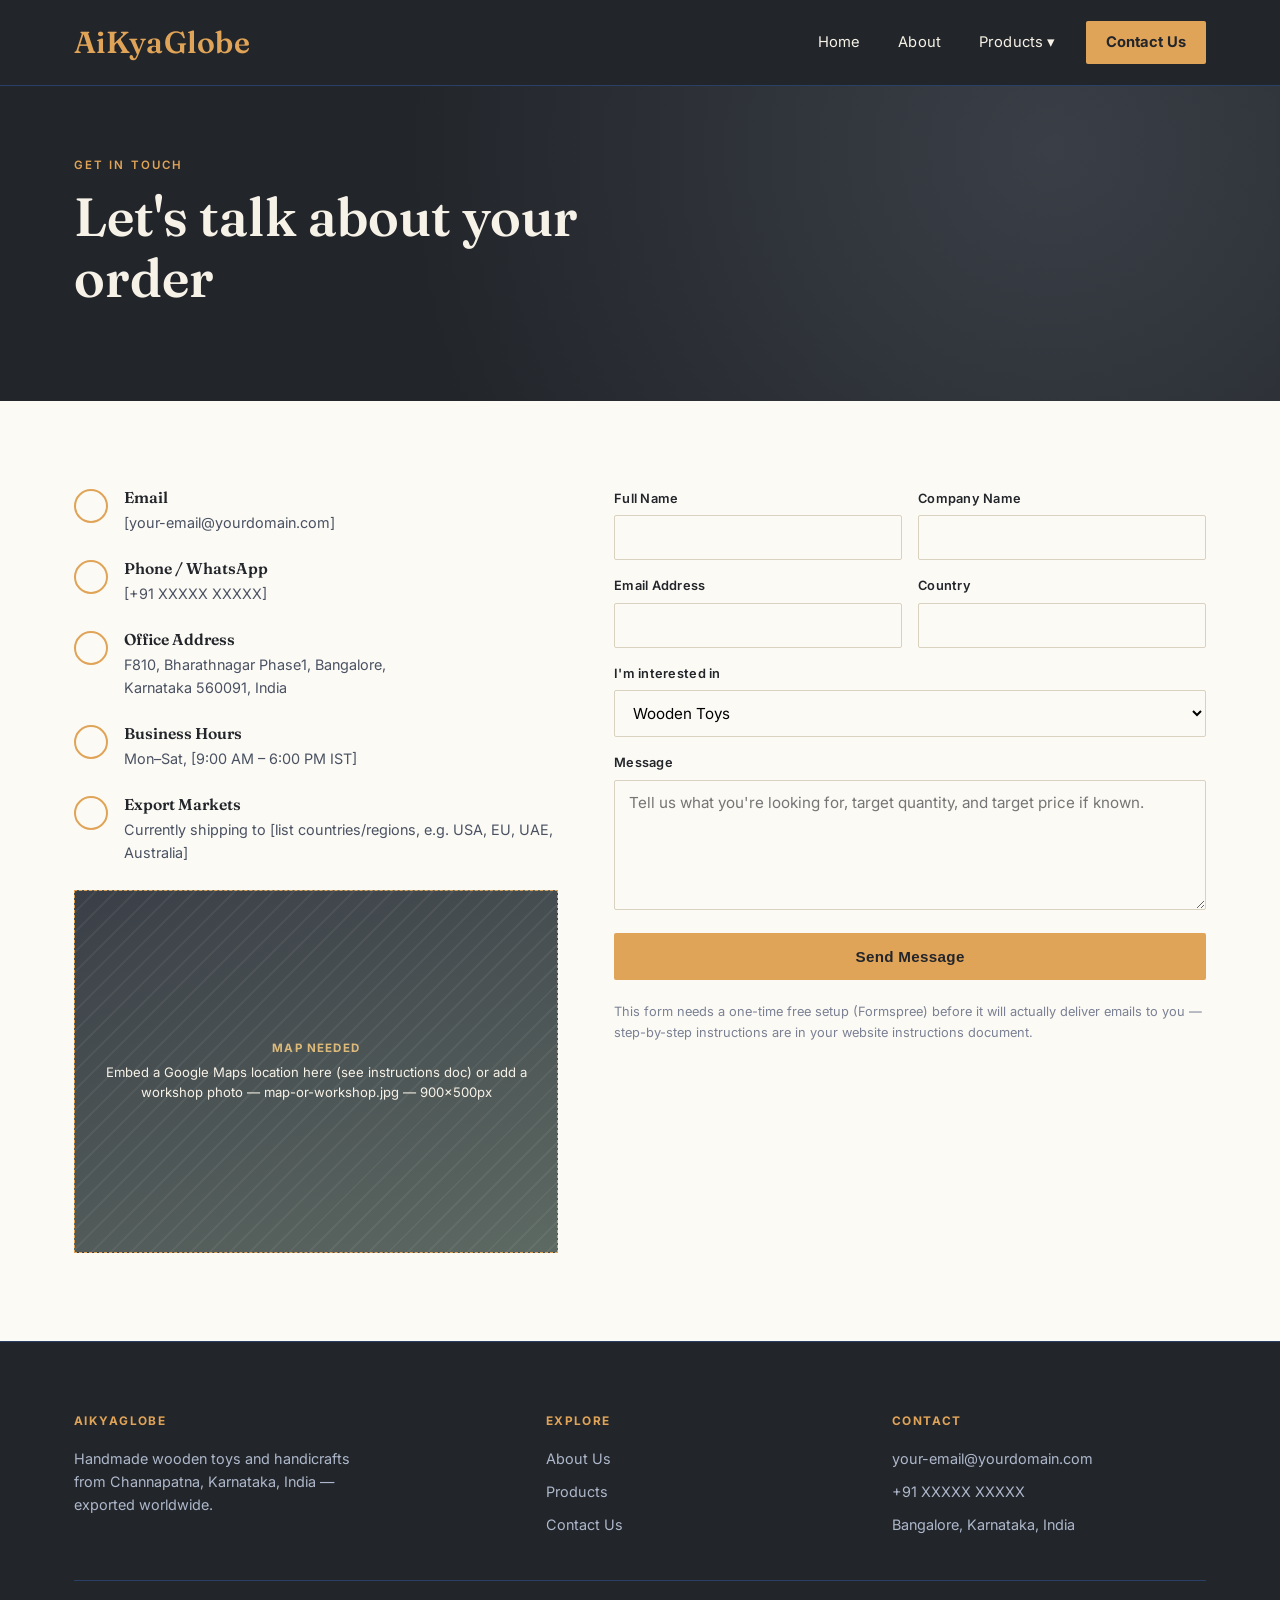
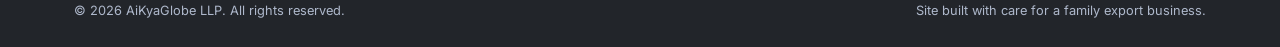
==== contact.html @ 81fc12ea "V1 V1- 19Jul2026" ====
<!DOCTYPE html>
<html lang="en">
<head>
<meta charset="UTF-8">
<meta name="viewport" content="width=device-width, initial-scale=1.0">
<title>Contact Us | AiKyaGlobe — Eco-Friendly Wooden Toys & Handicrafts</title>
<meta name="description" content="Get in touch with AiKyaGlobe for wholesale quotes, sample orders and catalogue requests.">
<link rel="preconnect" href="https://fonts.googleapis.com">
<link href="https://fonts.googleapis.com/css2?family=Fraunces:opsz,wght@9..144,500;9..144,600;9..144,700&family=Inter:wght@400;500;600;700&display=swap" rel="stylesheet">
<link rel="stylesheet" href="styles.css">
</head>
<body>

<header class="site-header">
  <div class="nav-wrap">
    <a href="index.html" class="logo"><span class="logo-aikya">AiKya</span><span class="logo-globe">Globe</span></a>
    <button class="nav-toggle" aria-label="Open menu" aria-expanded="false">☰</button>
    <nav class="primary-nav">
      <ul>
        <li><a class="nav-link" href="index.html">Home</a></li>
        <li><a class="nav-link" href="about.html">About</a></li>
        <li class="has-dropdown">
          <a class="nav-link" href="products.html">Products ▾</a>
          <div class="dropdown">
            <a href="products.html#wooden-toys">Wooden Toys</a>
            <a href="products.html#handicrafts">Handicrafts</a>
            <a href="products.html#home-decor">Home Décor &amp; Gifts</a>
          </div>
        </li>
        <li><a class="nav-link nav-cta active" href="contact.html">Contact Us</a></li>
      </ul>
    </nav>
  </div>
</header>

<section class="hero" style="padding:70px 0;">
  <div class="container">
    <p class="eyebrow">Get In Touch</p>
    <h1 style="max-width:18ch;">Let's talk about your order</h1>
  </div>
</section>

<section>
  <div class="container contact-grid">
    <!-- ============ CONTACT INFO ============
         EDIT: replace every [placeholder] with your real details. -->
    <div>
      <div class="info-row">
        <span class="ring"></span>
        <div><h4>Email</h4><p>[your-email@yourdomain.com]</p></div>
      </div>
      <div class="info-row">
        <span class="ring"></span>
        <div><h4>Phone / WhatsApp</h4><p>[+91 XXXXX XXXXX]</p></div>
      </div>
      <div class="info-row">
        <span class="ring"></span>
        <div><h4>Office Address</h4><p>F810, Bharathnagar Phase1, Bangalore,<br>Karnataka 560091, India</p></div>
      </div>
      <div class="info-row">
        <span class="ring"></span>
        <div><h4>Business Hours</h4><p>Mon–Sat, [9:00 AM – 6:00 PM IST]</p></div>
      </div>
      <div class="info-row">
        <span class="ring"></span>
        <div><h4>Export Markets</h4><p>Currently shipping to [list countries/regions, e.g. USA, EU, UAE, Australia]</p></div>
      </div>

      <div class="img-placeholder" style="margin-top:8px;">
        <div><b>Map needed</b>Embed a Google Maps location here (see instructions doc) or add a workshop photo — map-or-workshop.jpg — 900×500px</div>
      </div>
    </div>

    <!-- ============ CONTACT FORM ============
         This is a static form. To receive these messages by email without
         a developer, connect it to a free tool called Formspree —
         full steps are in the instructions document. -->
    <div>
      <form class="contact-form" action="https://formspree.io/f/mzdnrqqg" method="POST">
        <div class="form-row">
          <div>
            <label for="name">Full Name</label>
            <input type="text" id="name" name="name" required>
          </div>
          <div>
            <label for="company">Company Name</label>
            <input type="text" id="company" name="company">
          </div>
        </div>
        <div class="form-row">
          <div>
            <label for="email">Email Address</label>
            <input type="email" id="email" name="email" required>
          </div>
          <div>
            <label for="country">Country</label>
            <input type="text" id="country" name="country">
          </div>
        </div>
        <div>
          <label for="interest">I'm interested in</label>
          <select id="interest" name="interest">
            <option>Wooden Toys</option>
            <option>Handicrafts</option>
            <option>Home Décor &amp; Gifts</option>
            <option>A mix / custom order</option>
          </select>
        </div>
        <div>
          <label for="message">Message</label>
          <textarea id="message" name="message" placeholder="Tell us what you're looking for, target quantity, and target price if known." required></textarea>
        </div>
        <button type="submit" class="btn btn-primary">Send Message</button>
        <p class="form-note">This form needs a one-time free setup (Formspree) before it will actually deliver emails to you — step-by-step instructions are in your website instructions document.</p>
      </form>
    </div>
  </div>
</section>

<footer>
  <div class="container">
    <div class="foot-grid">
      <div>
        <h5>AiKyaGlobe</h5>
        <p style="max-width:32ch;color:#AEB8CB;">Handmade wooden toys and handicrafts from Channapatna, Karnataka, India — exported worldwide.</p>
      </div>
      <div>
        <h5>Explore</h5>
        <ul>
          <li><a href="about.html">About Us</a></li>
          <li><a href="products.html">Products</a></li>
          <li><a href="contact.html">Contact Us</a></li>
        </ul>
      </div>
      <div>
        <h5>Contact</h5>
        <ul>
          <li>your-email@yourdomain.com</li>
          <li>+91 XXXXX XXXXX</li>
          <li>Bangalore, Karnataka, India</li>
        </ul>
      </div>
    </div>
    <div class="foot-bottom">
      <span>© 2026 AiKyaGlobe LLP. All rights reserved.</span>
      <span>Site built with care for a family export business.</span>
    </div>
  </div>
</footer>

<script src="script.js"></script>
</body>
</html>
---- styles.css ----
/* =========================================================
   GOMBE — Channapatna Woodcraft Exports
   Stylesheet. Colors, fonts and spacing are all defined as
   CSS variables at the top so you (non-developer) can change
   the whole site's look by editing a handful of lines here.
   ========================================================= */

:root{
  /* ---- BRAND COLORS (edit these to re-theme the whole site) ---- */
  --navy-deep:   #22252A;
  --navy-mid:    #3A3F47;
  --navy-line:   #2A4066;
  --gold:        #E0A458;
  --gold-bright: #DDBA79;
  --ivory:       #F7F2E7;
  --paper:       #FCFAF5;
  --charcoal:    #21262E;
  --terracotta:  #6B7A6E;

  /* ---- TYPE ---- */
  --font-display: "Fraunces", Georgia, serif;
  --font-body: "Inter", -apple-system, Segoe UI, sans-serif;

  --radius: 2px;
  --max-width: 1180px;
}

*{ box-sizing: border-box; }
html{ scroll-behavior: smooth; }
body{
  margin:0;
  background: var(--paper);
  color: var(--charcoal);
  font-family: var(--font-body);
  font-size: 16px;
  line-height: 1.6;
  -webkit-font-smoothing: antialiased;
}
img{ max-width:100%; display:block; }
a{ color: inherit; text-decoration:none; }
h1,h2,h3,h4{
  font-family: var(--font-display);
  font-weight: 600;
  line-height: 1.15;
  margin: 0 0 .5em;
  color: var(--navy-deep);
}
p{ margin:0 0 1em; }
.container{
  max-width: var(--max-width);
  margin: 0 auto;
  padding: 0 24px;
}
.eyebrow{
  font-family: var(--font-body);
  text-transform: uppercase;
  letter-spacing: .18em;
  font-size: .72rem;
  font-weight: 600;
  color: var(--gold);
}
.btn{
  display:inline-block;
  padding: 14px 30px;
  border-radius: var(--radius);
  font-weight: 600;
  font-size: .95rem;
  letter-spacing: .02em;
  transition: all .2s ease;
  border: 1px solid transparent;
  cursor:pointer;
}
.btn-primary{
  background: var(--gold);
  color: var(--navy-deep);
}
.btn-primary:hover{ background: var(--gold-bright); }
.btn-outline{
  border-color: var(--ivory);
  color: var(--ivory);
}
.btn-outline:hover{ background: rgba(247,242,231,.1); }

/* ---------------- RING MOTIF (signature graphic) ----------------
   Channapatna toys are turned on a lathe, building up concentric
   rings of colour. We reuse that ring motif across the site as
   dividers, bullets and hero art instead of generic icons/numbers. */
.ring-divider{
  display:flex;
  align-items:center;
  gap:14px;
  margin: 0 0 28px;
}
.ring-divider .ring{
  width: 14px; height:14px;
  border-radius:50%;
  border: 2px solid var(--gold);
}
.ring-divider .line{
  flex:1;
  height:1px;
  background: var(--navy-line);
  max-width: 90px;
}

/* ---------------- HEADER / NAV ---------------- */
header.site-header{
  position: sticky; top:0; z-index: 100;
  background: var(--navy-deep);
  border-bottom: 1px solid var(--navy-line);
}
.nav-wrap{
  display:flex;
  align-items:center;
  justify-content:space-between;
  padding: 18px 24px;
  max-width: var(--max-width);
  margin: 0 auto;
}
.logo{
  font-family: var(--font-display);
  color: var(--ivory);
  font-size: 1.9rem;
  font-weight: 600;
  letter-spacing: .01em;
}
.logo span{ color: var(--gold); }
nav.primary-nav ul{
  list-style:none;
  display:flex;
  align-items:center;
  gap: 6px;
  margin:0; padding:0;
}
nav.primary-nav a.nav-link{
  display:block;
  padding: 10px 16px;
  color: var(--ivory);
  font-size: .92rem;
  letter-spacing: .01em;
  border-radius: var(--radius);
}
nav.primary-nav a.nav-link:hover{ color: var(--gold); }
nav.primary-nav a.nav-link.active{ color: var(--gold); }

.has-dropdown{ position:relative; }
.dropdown{
  position:absolute;
  top: 100%; left:0;
  min-width: 230px;
  background: var(--navy-mid);
  border: 1px solid var(--navy-line);
  padding: 6px;
  opacity:0; visibility:hidden;
  transform: translateY(6px);
  transition: all .18s ease;
  box-shadow: 0 18px 34px rgba(0,0,0,.35);
}
.has-dropdown:hover .dropdown,
.has-dropdown:focus-within .dropdown{
  opacity:1; visibility:visible; transform: translateY(0);
}
.dropdown a{
  display:block;
  padding: 11px 14px;
  color: var(--ivory);
  font-size: .88rem;
  border-radius: var(--radius);
}
.dropdown a:hover{ background: var(--navy-deep); color: var(--gold); }

.nav-cta{
  background: var(--gold);
  color: var(--navy-deep) !important;
  font-weight: 700;
  padding: 10px 20px !important;
  border-radius: var(--radius);
  margin-left: 8px;
}
.nav-cta:hover{ background: var(--gold-bright); color: var(--navy-deep) !important; }

.nav-toggle{
  display:none;
  background:none; border:none;
  color: var(--ivory);
  font-size: 1.6rem;
  cursor:pointer;
}

/* ---------------- HERO ---------------- */
.hero{
  background: radial-gradient(circle at 82% 20%, var(--navy-mid), var(--navy-deep) 60%);
  color: var(--ivory);
  padding: 100px 0 90px;
  position:relative;
  overflow:hidden;
}
.hero-grid{
  display:grid;
  grid-template-columns: 1.1fr .9fr;
  gap: 40px;
  align-items:center;
}
.hero h1{
  color: var(--ivory);
  font-size: clamp(2.3rem, 4.2vw, 3.6rem);
  margin-bottom: .4em;
}
.hero h1 em{
  color: var(--gold);
  font-style: normal;
}
.hero p.lede{
  font-size: 1.1rem;
  color: #D7DEEA;
  max-width: 46ch;
  margin-bottom: 2em;
}
.hero .cta-row{ display:flex; gap:14px; flex-wrap:wrap; }

/* concentric ring SVG art */
.ring-art{ width:100%; max-width:420px; margin:0 auto; }

/* ---------------- SECTIONS ---------------- */
section{ padding: 88px 0; }
section.alt{ background: var(--ivory); }
.section-head{ max-width: 640px; margin-bottom: 48px; }
.section-head.center{ margin-left:auto; margin-right:auto; text-align:center; }

.grid-3{
  display:grid;
  grid-template-columns: repeat(3,1fr);
  gap: 32px;
}
.grid-2{
  display:grid;
  grid-template-columns: 1fr 1fr;
  gap: 48px;
  align-items:center;
}

.card{
  background: var(--paper);
  border: 1px solid #E7E0D0;
  padding: 34px 28px;
}
.card .ring{
  width: 40px; height:40px;
  border-radius:50%;
  border: 3px solid var(--gold);
  margin-bottom: 20px;
  position:relative;
}
.card .ring::after{
  content:"";
  position:absolute; inset:8px;
  border-radius:50%;
  border: 2px solid var(--terracotta);
}
.card h3{ font-size:1.15rem; }
.card p{ color:#4A5262; font-size:.96rem; margin-bottom:0; }

/* ---------------- IMAGE PLACEHOLDER ----------------
   Swap these divs for <img> tags once you have real photos.
   Each shows exactly what file to add and at what size. */
.img-placeholder{
  aspect-ratio: 4/3;
  background:
    repeating-linear-gradient(135deg, rgba(255,255,255,.05) 0 2px, transparent 2px 14px),
    linear-gradient(160deg, var(--navy-mid), var(--terracotta) 140%);
  display:flex;
  align-items:center;
  justify-content:center;
  text-align:center;
  color: var(--ivory);
  padding: 20px;
  font-size: .82rem;
  line-height:1.5;
  border: 1px dashed var(--gold);
}
.img-placeholder.square{ aspect-ratio: 1/1; }
.img-placeholder b{ display:block; color: var(--gold-bright); font-size:.72rem; text-transform:uppercase; letter-spacing:.1em; margin-bottom:6px; }

/* ---------------- PRODUCT CARDS ---------------- */
.product-grid{
  display:grid;
  grid-template-columns: repeat(3, 1fr);
  gap: 28px;
}
.product-card{ background: var(--paper); border:1px solid #E7E0D0; }
.product-card .body{ padding: 20px 20px 24px; }
.product-card h4{ font-size:1.02rem; margin-bottom:.3em; }
.product-card p{ font-size:.88rem; color:#5A6272; margin-bottom:0; }
.product-section{ scroll-margin-top: 110px; padding-top: 60px; }
.product-section + .product-section{ border-top: 1px solid #E7E0D0; }

/* ---------------- CTA BAND ---------------- */
.cta-band{
  background: var(--navy-deep);
  color: var(--ivory);
  padding: 70px 0;
  text-align:center;
}
.cta-band h2{ color: var(--ivory); }
.cta-band p{ color:#C9D1E0; max-width:520px; margin:0 auto 2em; }

/* ---------------- FOOTER ---------------- */
footer{
  background: var(--navy-deep);
  border-top: 1px solid var(--navy-line);
  color: #AEB8CB;
  padding: 50px 0 26px;
  font-size: .9rem;
}
footer .foot-grid{
  display:grid;
  grid-template-columns: 1.4fr 1fr 1fr;
  gap: 32px;
  margin-bottom: 34px;
}
footer h5{
  color: var(--gold);
  font-family: var(--font-body);
  text-transform:uppercase;
  letter-spacing:.12em;
  font-size:.74rem;
  margin-bottom:16px;
}
footer ul{ list-style:none; padding:0; margin:0; }
footer li{ margin-bottom:10px; }
footer a:hover{ color: var(--gold); }
.foot-bottom{
  border-top: 1px solid var(--navy-line);
  padding-top: 20px;
  display:flex; justify-content:space-between; flex-wrap:wrap; gap:10px;
  font-size: .8rem;
}

/* ---------------- CONTACT PAGE ---------------- */
.contact-grid{
  display:grid;
  grid-template-columns: .9fr 1.1fr;
  gap: 56px;
}
.info-row{ display:flex; gap:16px; margin-bottom:26px; }
.info-row .ring{
  width: 34px; height:34px; min-width:34px;
  border-radius:50%;
  border: 2px solid var(--gold);
}
.info-row h4{ font-size:.98rem; margin-bottom:.25em; }
.info-row p{ font-size:.9rem; color:#4A5262; margin-bottom:0; }

form.contact-form{ display:grid; gap:16px; }
.form-row{ display:grid; grid-template-columns:1fr 1fr; gap:16px; }
label{ display:block; font-size:.8rem; font-weight:600; color: var(--navy-deep); margin-bottom:6px; letter-spacing:.02em; }
input, textarea, select{
  width:100%;
  padding: 12px 14px;
  border: 1px solid #D9D2C1;
  background: var(--paper);
  font-family: var(--font-body);
  font-size: .95rem;
  border-radius: var(--radius);
}
input:focus, textarea:focus, select:focus{ outline: 2px solid var(--gold); border-color:var(--gold); }
textarea{ resize: vertical; min-height: 130px; }
.form-note{ font-size:.8rem; color:#7A8194; margin-top:6px; }

/* ---------------- RESPONSIVE ---------------- */
@media (max-width: 900px){
  .hero-grid, .grid-2, .contact-grid{ grid-template-columns: 1fr; }
  .grid-3, .product-grid{ grid-template-columns: 1fr 1fr; }
  footer .foot-grid{ grid-template-columns: 1fr; }
}
@media (max-width: 640px){
  .grid-3, .product-grid{ grid-template-columns: 1fr; }
  .form-row{ grid-template-columns: 1fr; }
  nav.primary-nav{
    position:fixed; top:66px; left:0; right:0; bottom:0;
    background: var(--navy-deep);
    transform: translateX(100%);
    transition: transform .25s ease;
    overflow-y:auto;
  }
  nav.primary-nav.open{ transform: translateX(0); }
  nav.primary-nav ul{ flex-direction:column; align-items:stretch; padding: 20px; gap:2px; }
  .dropdown{ position:static; opacity:1; visibility:visible; transform:none; display:none; box-shadow:none; border:none; margin-left:14px; }
  .has-dropdown.open .dropdown{ display:block; }
  .nav-toggle{ display:block; }
  .nav-cta{ margin: 10px 0 0; text-align:center; }
}
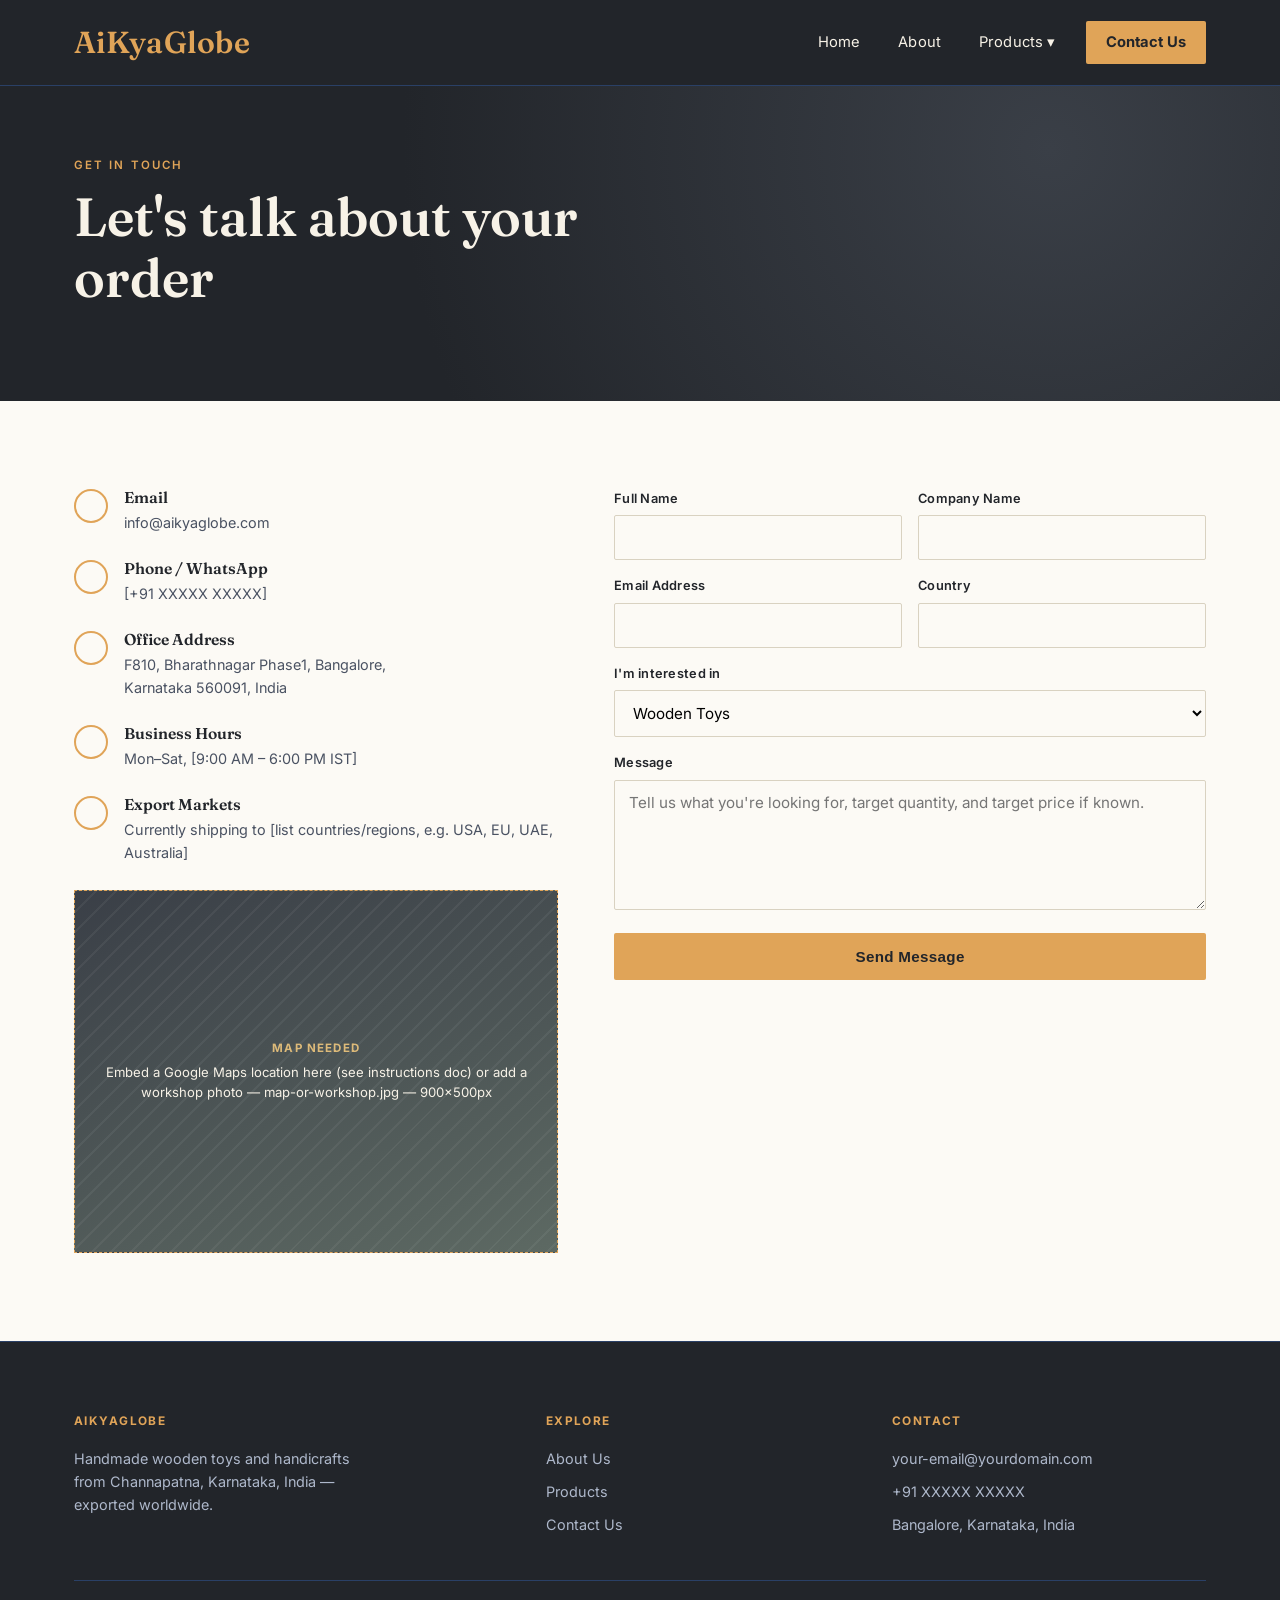
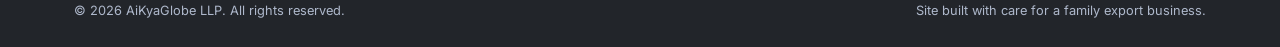
==== commit eb90b31d: "Add files via upload" ====
--- a/contact.html
+++ b/contact.html
@@ -47,7 +47,7 @@
     <div>
       <div class="info-row">
         <span class="ring"></span>
-        <div><h4>Email</h4><p>[your-email@yourdomain.com]</p></div>
+        <div><h4>Email</h4><p>info@aikyaglobe.com</p></div>
       </div>
       <div class="info-row">
         <span class="ring"></span>
@@ -111,7 +111,7 @@
           <textarea id="message" name="message" placeholder="Tell us what you're looking for, target quantity, and target price if known." required></textarea>
         </div>
         <button type="submit" class="btn btn-primary">Send Message</button>
-        <p class="form-note">This form needs a one-time free setup (Formspree) before it will actually deliver emails to you — step-by-step instructions are in your website instructions document.</p>
+        <p class="form-note"></p>
       </form>
     </div>
   </div>
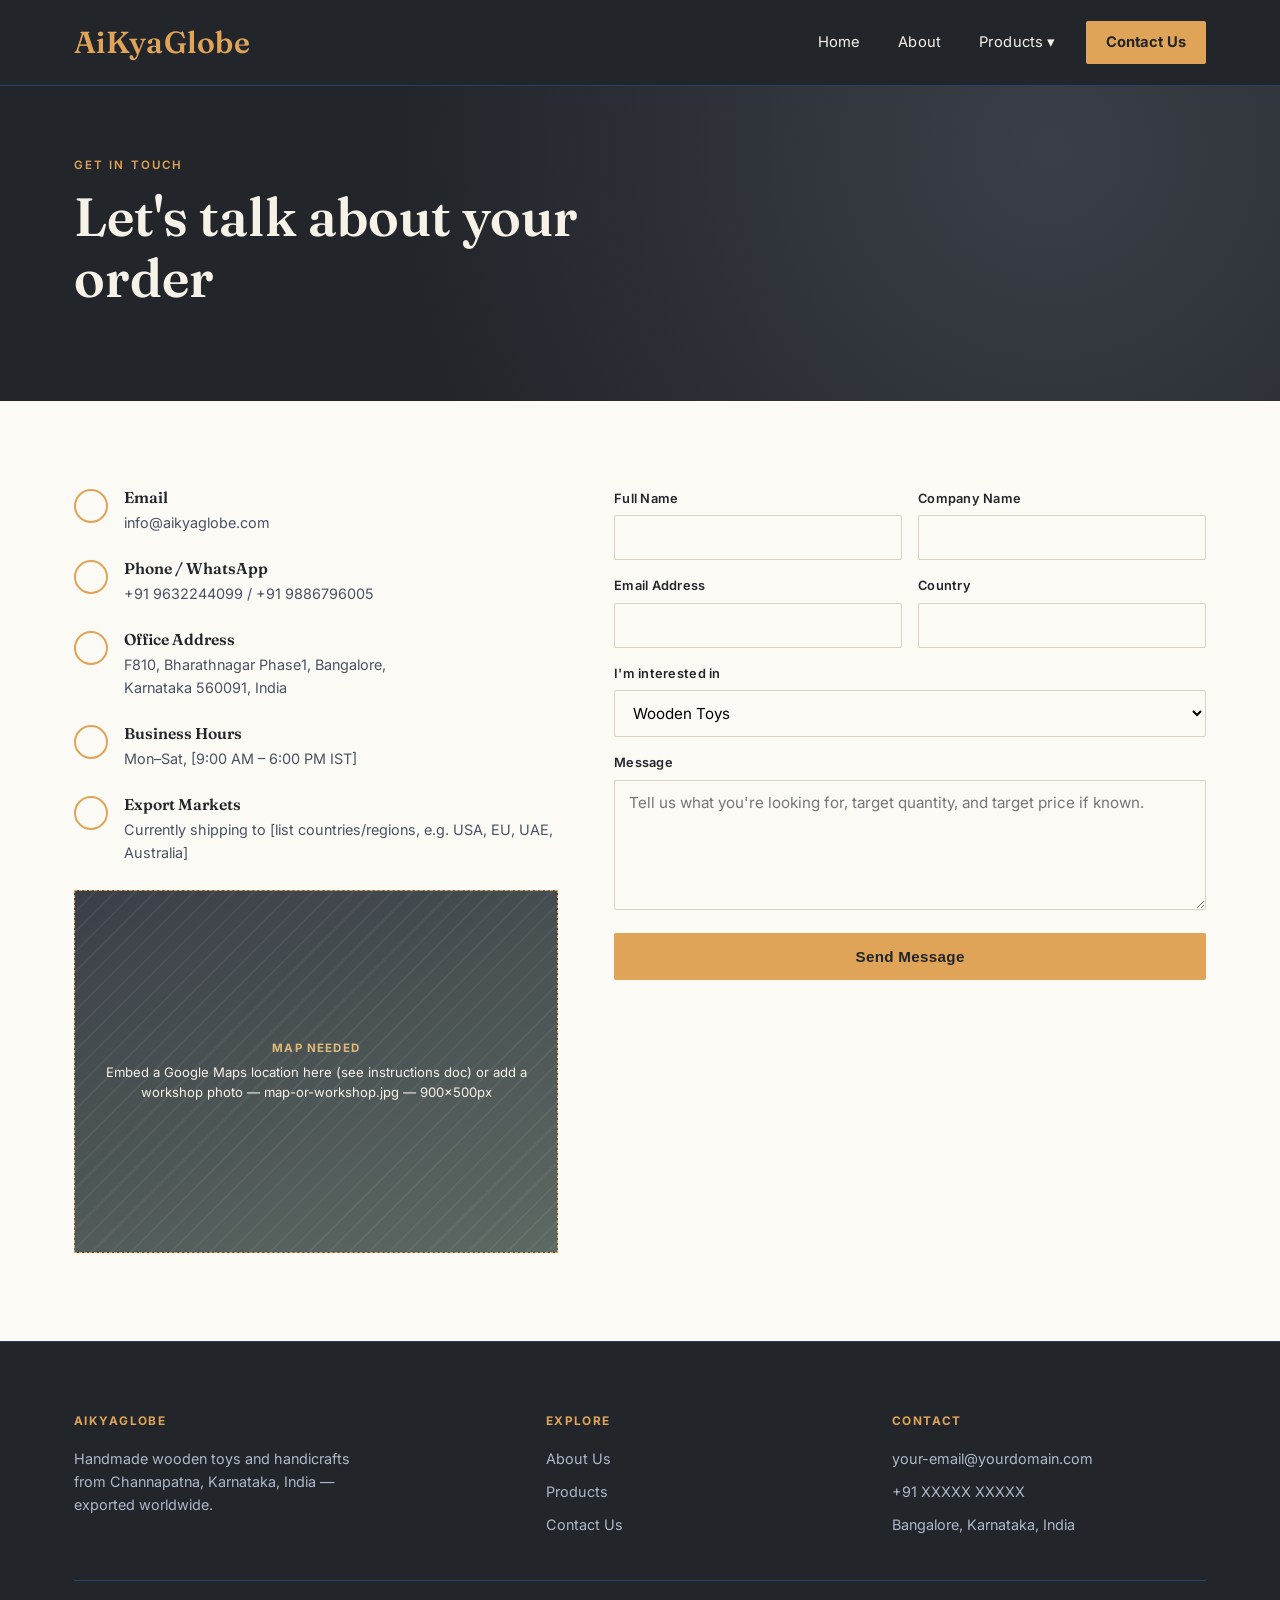
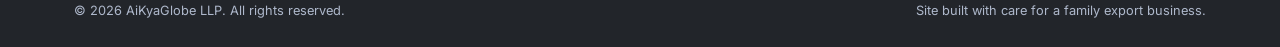
==== commit f0879f92: "Add files via upload" ====
--- a/contact.html
+++ b/contact.html
@@ -51,7 +51,7 @@
       </div>
       <div class="info-row">
         <span class="ring"></span>
-        <div><h4>Phone / WhatsApp</h4><p>[+91 XXXXX XXXXX]</p></div>
+        <div><h4>Phone / WhatsApp</h4><p>+91 9632244099 / +91 9886796005</p></div>
       </div>
       <div class="info-row">
         <span class="ring"></span>
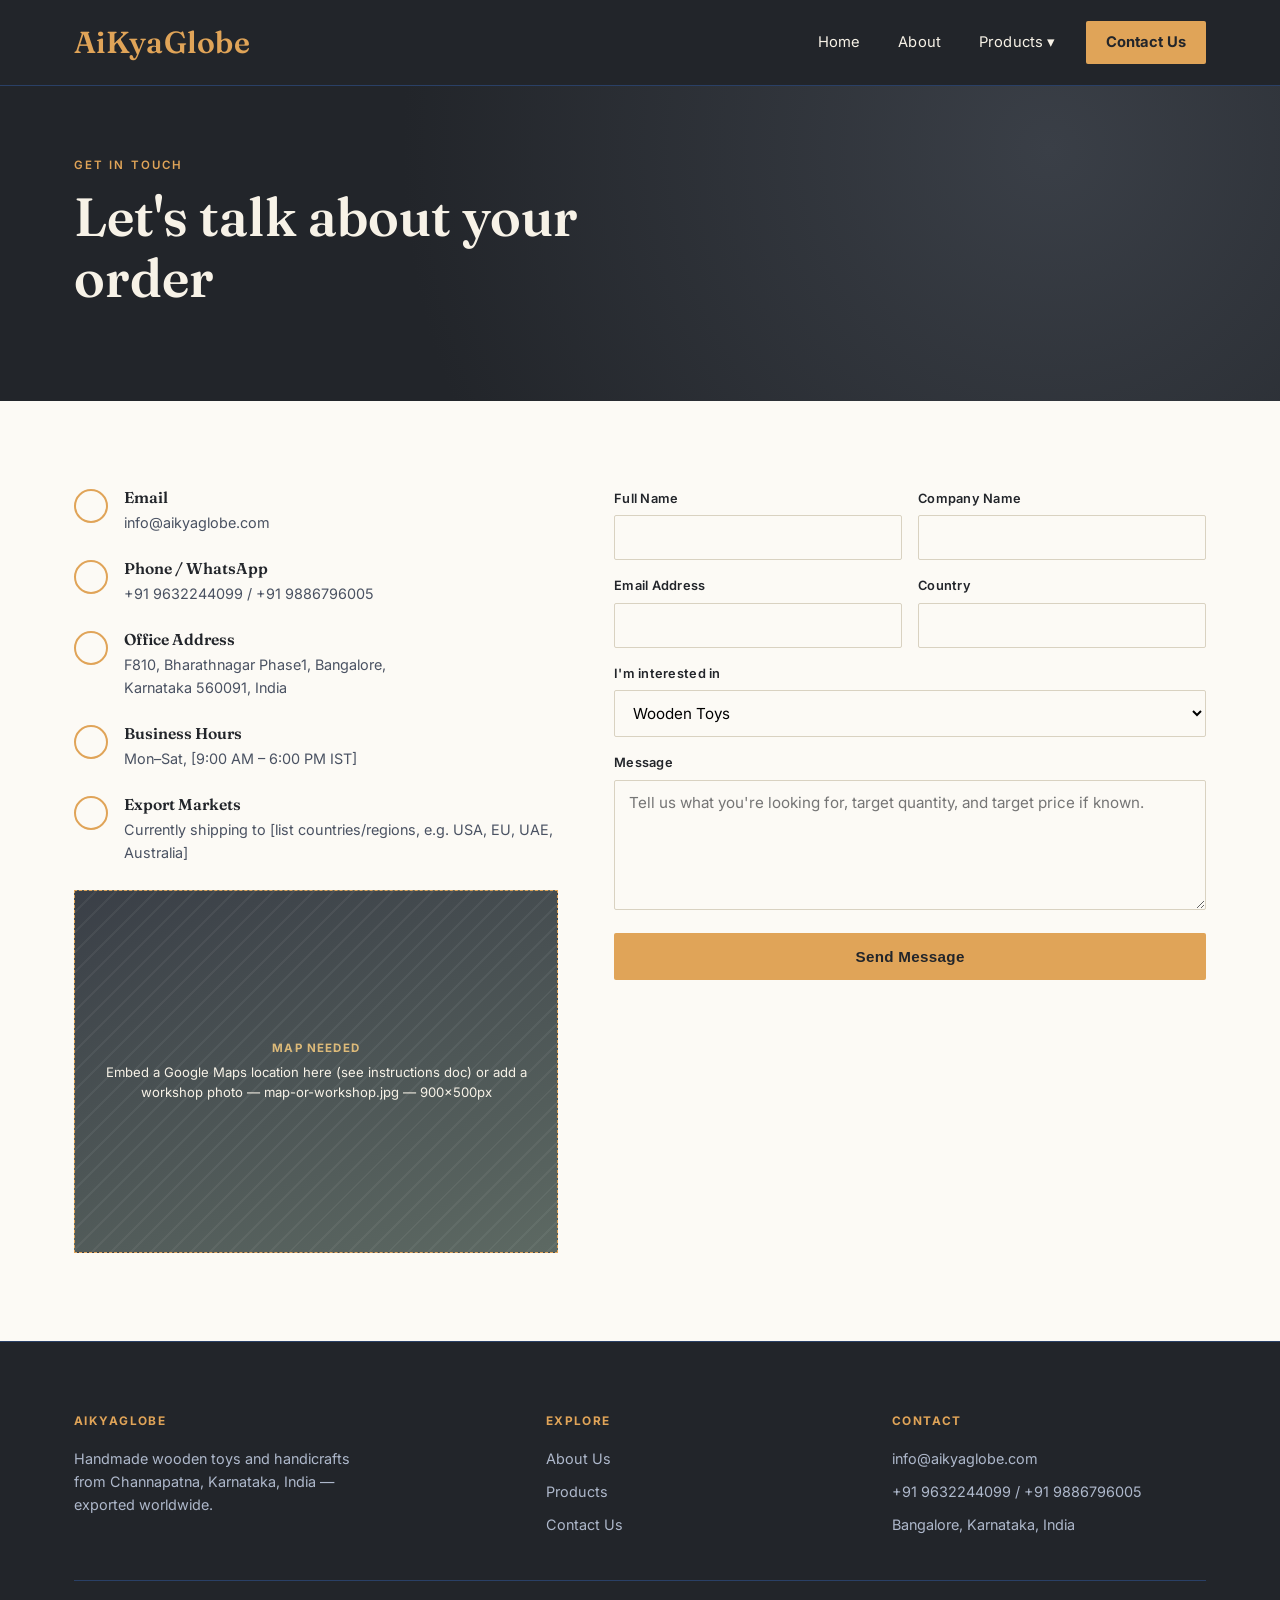
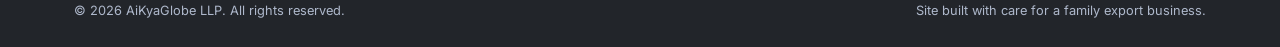
==== commit a6ce5810: "Add files via upload" ====
--- a/contact.html
+++ b/contact.html
@@ -76,7 +76,7 @@
          a developer, connect it to a free tool called Formspree —
          full steps are in the instructions document. -->
     <div>
-      <form class="contact-form" action="https://formspree.io/f/mzdnrqqg" method="POST">
+      <form class="contact-form" action="https://formspree.io/f/moeajddg" method="POST">
         <div class="form-row">
           <div>
             <label for="name">Full Name</label>
@@ -135,8 +135,8 @@
       <div>
         <h5>Contact</h5>
         <ul>
-          <li>your-email@yourdomain.com</li>
-          <li>+91 XXXXX XXXXX</li>
+          <li>info@aikyaglobe.com</li>
+          <li>+91 9632244099 / +91 9886796005</li>
           <li>Bangalore, Karnataka, India</li>
         </ul>
       </div>
